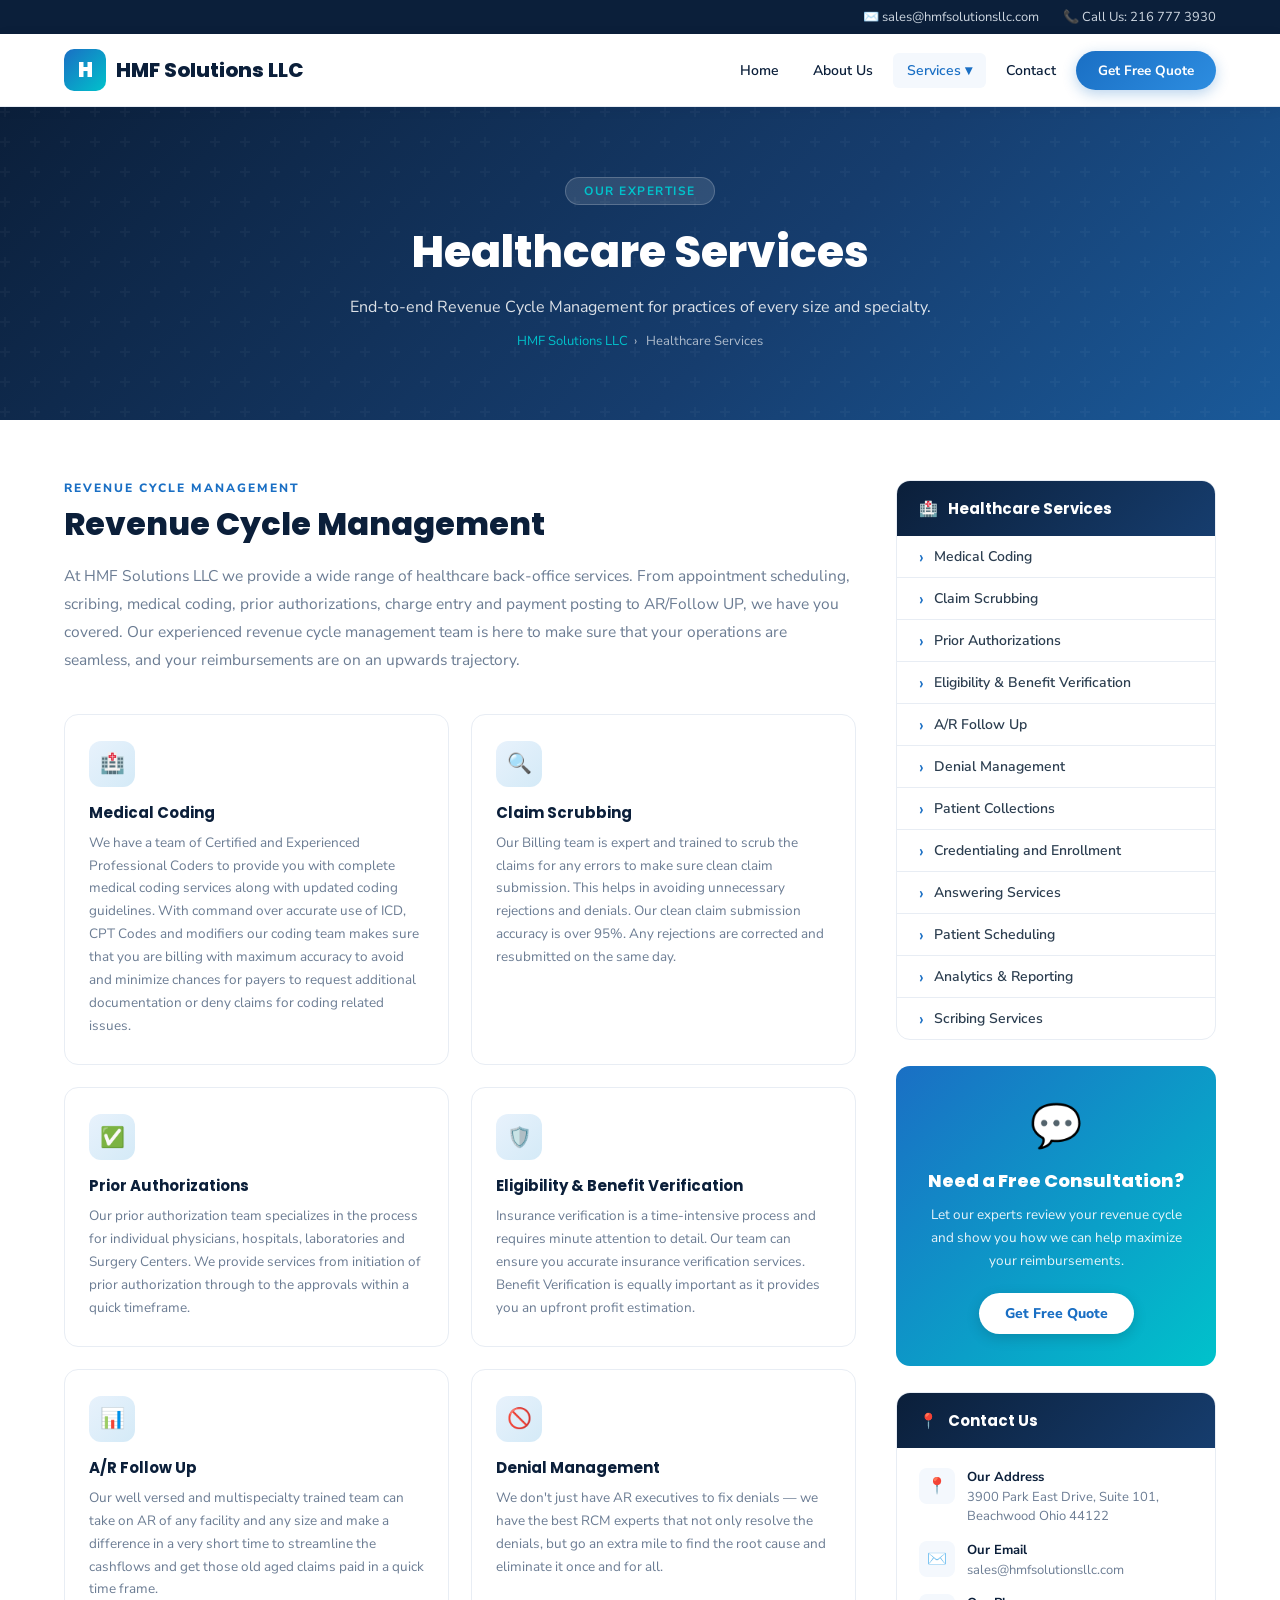
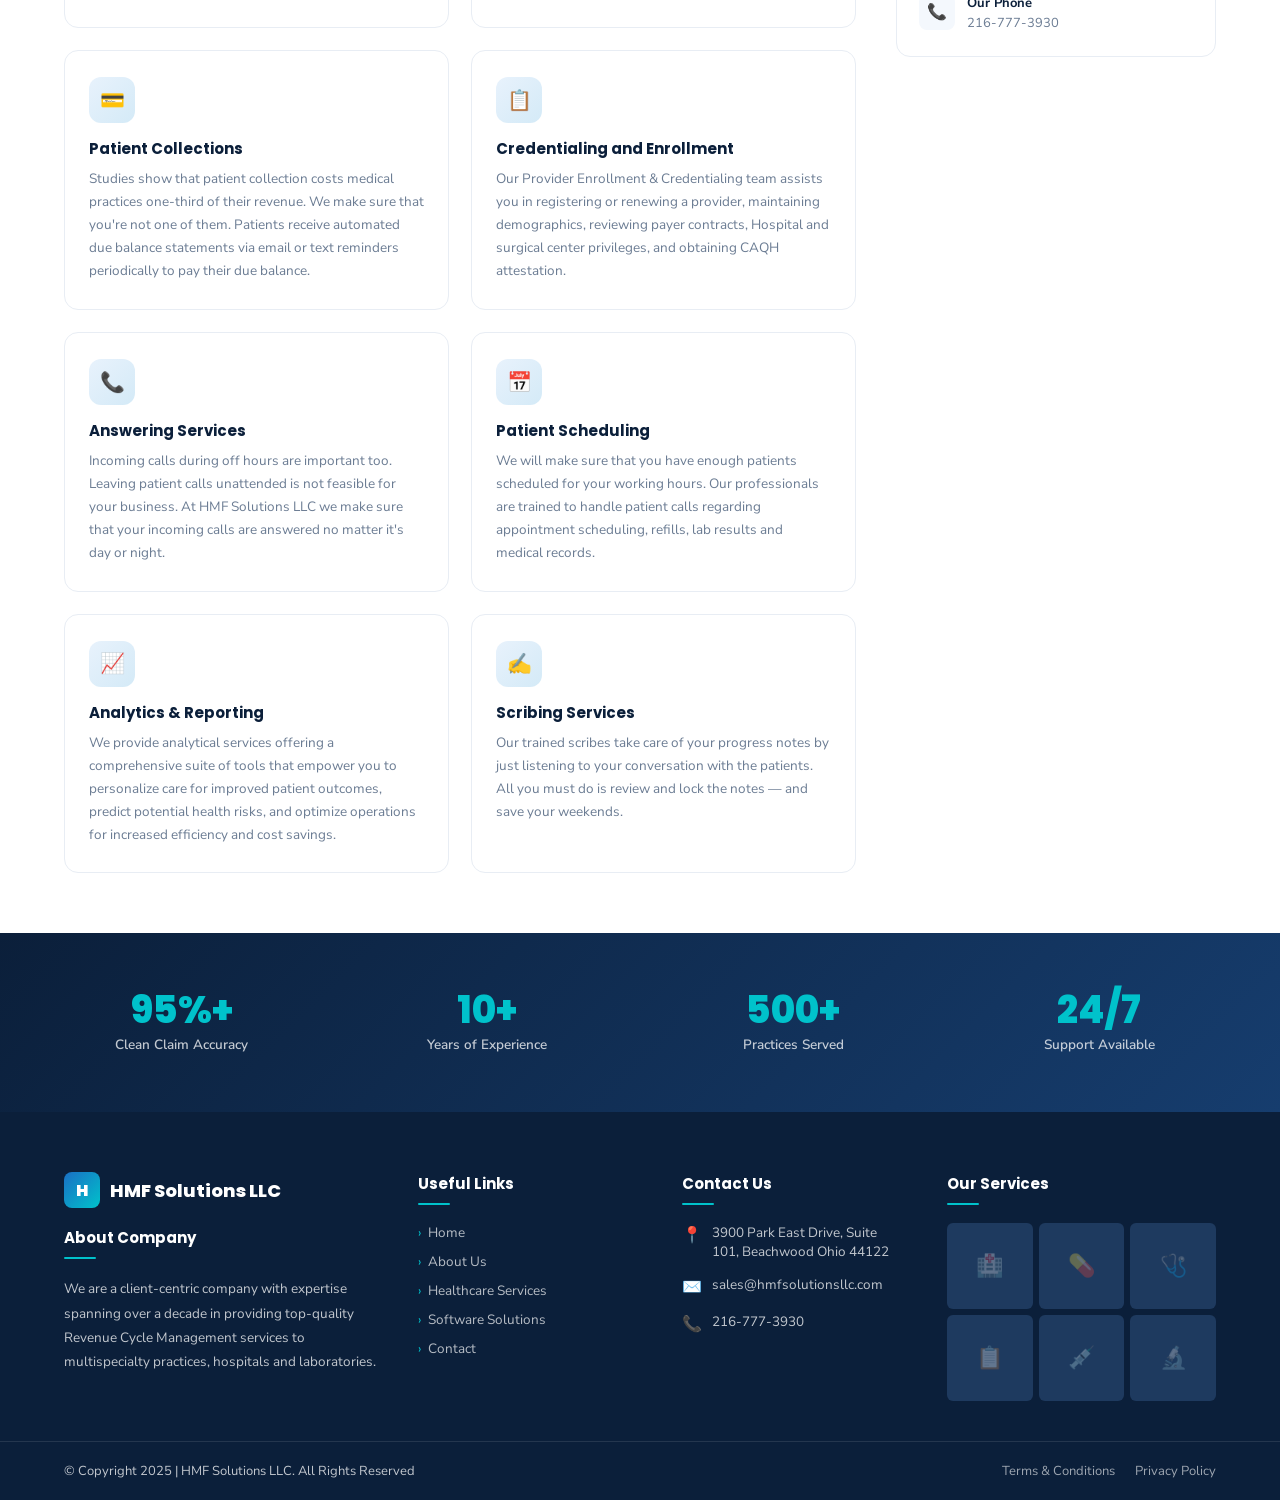
==== healthcare.html @ f74f813e "Add files via upload" ====
<!DOCTYPE html>
<html lang="en">
<head>
<meta charset="UTF-8"/>
<meta name="viewport" content="width=device-width, initial-scale=1.0"/>
<title>Healthcare Services – HMF Solutions LLC</title>
<link rel="stylesheet" href="style.css"/>
</head>
<body>
<div id="nav-placeholder"></div>

<section class="page-hero">
  <div class="tag">Our Expertise</div>
  <h1>Healthcare Services</h1>
  <p>End-to-end Revenue Cycle Management for practices of every size and specialty.</p>
  <div class="breadcrumb"><a href="index.html">HMF Solutions LLC</a><span>›</span> Healthcare Services</div>
</section>

<div class="page-body">
  <main>
    <div class="intro-block">
      <div class="section-label">Revenue Cycle Management</div>
      <h2>Revenue Cycle Management</h2>
      <p>At HMF Solutions LLC we provide a wide range of healthcare back-office services. From appointment scheduling, scribing, medical coding, prior authorizations, charge entry and payment posting to AR/Follow UP, we have you covered. Our experienced revenue cycle management team is here to make sure that your operations are seamless, and your reimbursements are on an upwards trajectory.</p>
    </div>
    <div class="services-grid">
      <div class="service-card"><div class="card-icon">🏥</div><h3>Medical Coding</h3><p>We have a team of Certified and Experienced Professional Coders to provide you with complete medical coding services along with updated coding guidelines. With command over accurate use of ICD, CPT Codes and modifiers our coding team makes sure that you are billing with maximum accuracy to avoid and minimize chances for payers to request additional documentation or deny claims for coding related issues.</p></div>
      <div class="service-card"><div class="card-icon">🔍</div><h3>Claim Scrubbing</h3><p>Our Billing team is expert and trained to scrub the claims for any errors to make sure clean claim submission. This helps in avoiding unnecessary rejections and denials. Our clean claim submission accuracy is over 95%. Any rejections are corrected and resubmitted on the same day.</p></div>
      <div class="service-card"><div class="card-icon">✅</div><h3>Prior Authorizations</h3><p>Our prior authorization team specializes in the process for individual physicians, hospitals, laboratories and Surgery Centers. We provide services from initiation of prior authorization through to the approvals within a quick timeframe.</p></div>
      <div class="service-card"><div class="card-icon">🛡️</div><h3>Eligibility &amp; Benefit Verification</h3><p>Insurance verification is a time-intensive process and requires minute attention to detail. Our team can ensure you accurate insurance verification services. Benefit Verification is equally important as it provides you an upfront profit estimation.</p></div>
      <div class="service-card"><div class="card-icon">📊</div><h3>A/R Follow Up</h3><p>Our well versed and multispecialty trained team can take on AR of any facility and any size and make a difference in a very short time to streamline the cashflows and get those old aged claims paid in a quick time frame.</p></div>
      <div class="service-card"><div class="card-icon">🚫</div><h3>Denial Management</h3><p>We don't just have AR executives to fix denials — we have the best RCM experts that not only resolve the denials, but go an extra mile to find the root cause and eliminate it once and for all.</p></div>
      <div class="service-card"><div class="card-icon">💳</div><h3>Patient Collections</h3><p>Studies show that patient collection costs medical practices one-third of their revenue. We make sure that you're not one of them. Patients receive automated due balance statements via email or text reminders periodically to pay their due balance.</p></div>
      <div class="service-card"><div class="card-icon">📋</div><h3>Credentialing and Enrollment</h3><p>Our Provider Enrollment &amp; Credentialing team assists you in registering or renewing a provider, maintaining demographics, reviewing payer contracts, Hospital and surgical center privileges, and obtaining CAQH attestation.</p></div>
      <div class="service-card"><div class="card-icon">📞</div><h3>Answering Services</h3><p>Incoming calls during off hours are important too. Leaving patient calls unattended is not feasible for your business. At HMF Solutions LLC we make sure that your incoming calls are answered no matter it's day or night.</p></div>
      <div class="service-card"><div class="card-icon">📅</div><h3>Patient Scheduling</h3><p>We will make sure that you have enough patients scheduled for your working hours. Our professionals are trained to handle patient calls regarding appointment scheduling, refills, lab results and medical records.</p></div>
      <div class="service-card"><div class="card-icon">📈</div><h3>Analytics &amp; Reporting</h3><p>We provide analytical services offering a comprehensive suite of tools that empower you to personalize care for improved patient outcomes, predict potential health risks, and optimize operations for increased efficiency and cost savings.</p></div>
      <div class="service-card"><div class="card-icon">✍️</div><h3>Scribing Services</h3><p>Our trained scribes take care of your progress notes by just listening to your conversation with the patients. All you must do is review and lock the notes — and save your weekends.</p></div>
    </div>
  </main>
  <aside class="sidebar">
    <div class="sidebar-card">
      <div class="sidebar-card-header"><span>🏥</span> Healthcare Services</div>
      <div class="sidebar-card-body">
        <a href="#">Medical Coding</a>
        <a href="#">Claim Scrubbing</a>
        <a href="#">Prior Authorizations</a>
        <a href="#">Eligibility &amp; Benefit Verification</a>
        <a href="#">A/R Follow Up</a>
        <a href="#">Denial Management</a>
        <a href="#">Patient Collections</a>
        <a href="#">Credentialing and Enrollment</a>
        <a href="#">Answering Services</a>
        <a href="#">Patient Scheduling</a>
        <a href="#">Analytics &amp; Reporting</a>
        <a href="#">Scribing Services</a>
      </div>
    </div>
    <div class="cta-box">
      <div class="icon">💬</div>
      <h3>Need a Free Consultation?</h3>
      <p>Let our experts review your revenue cycle and show you how we can help maximize your reimbursements.</p>
      <a href="contact.html" class="cta-btn">Get Free Quote</a>
    </div>
    <div class="sidebar-card">
      <div class="sidebar-card-header"><span>📍</span> Contact Us</div>
      <div class="contact-info">
        <div class="contact-row"><div class="contact-icon">📍</div><div><strong>Our Address</strong><p>3900 Park East Drive, Suite 101,<br>Beachwood Ohio 44122</p></div></div>
        <div class="contact-row"><div class="contact-icon">✉️</div><div><strong>Our Email</strong><p>sales@hmfsolutionsllc.com</p></div></div>
        <div class="contact-row"><div class="contact-icon">📞</div><div><strong>Our Phone</strong><p>216-777-3930</p></div></div>
      </div>
    </div>
  </aside>
</div>

<div id="footer-placeholder"></div>
<script src="components.js"></script>
<script>
  document.getElementById('nav-placeholder').innerHTML = renderNav('healthcare');
  document.getElementById('footer-placeholder').innerHTML = renderFooter();
</script>
</body>
</html>
---- style.css ----
/* ===== HMF Solutions LLC – Global Styles ===== */
@import url('https://fonts.googleapis.com/css2?family=Nunito+Sans:wght@400;600;700;800&family=Poppins:wght@400;500;600;700;800&display=swap');

*, *::before, *::after { box-sizing: border-box; margin: 0; padding: 0; }

:root {
  --navy: #0b1f3a;
  --blue: #1a6fc4;
  --blue-light: #2d8de0;
  --accent: #00c2cb;
  --green: #27ae60;
  --white: #ffffff;
  --light-bg: #f4f8fd;
  --gray: #6b7c93;
  --gray-light: #e8edf4;
  --text: #2c3e50;
}

html { scroll-behavior: smooth; }
body { font-family: 'Nunito Sans', sans-serif; color: var(--text); background: #fff; }
a { text-decoration: none; color: inherit; }
ul { list-style: none; }

/* TOPBAR */
.topbar { background: var(--navy); color: #cdd6e0; font-size: 13px; padding: 8px 0; }
.topbar-inner { max-width: 1200px; margin: 0 auto; padding: 0 24px; display: flex; justify-content: flex-end; align-items: center; gap: 24px; }
.topbar a { color: #cdd6e0; }
.topbar a:hover { color: var(--accent); }

/* NAVBAR */
nav { background: #fff; border-bottom: 1px solid var(--gray-light); position: sticky; top: 0; z-index: 100; box-shadow: 0 2px 12px rgba(11,31,58,.07); }
.nav-inner { max-width: 1200px; margin: 0 auto; padding: 0 24px; display: flex; align-items: center; justify-content: space-between; height: 72px; }
.logo { display: flex; align-items: center; gap: 10px; font-family: 'Poppins', sans-serif; font-weight: 800; font-size: 20px; color: var(--navy); }
.logo-icon { width: 42px; height: 42px; background: linear-gradient(135deg, var(--blue), var(--accent)); border-radius: 10px; display: flex; align-items: center; justify-content: center; color: #fff; font-size: 20px; font-weight: 900; }
.nav-links { display: flex; align-items: center; gap: 6px; }
.nav-links > li { position: relative; }
.nav-links > li > a { display: block; padding: 8px 14px; font-weight: 600; font-size: 14px; color: var(--navy); border-radius: 6px; transition: color .2s, background .2s; }
.nav-links > li > a:hover, .nav-links > li > a.active { color: var(--blue); background: var(--light-bg); }
.nav-links > li:hover .dropdown { display: block; }
.dropdown { display: none; position: absolute; top: calc(100% + 4px); left: 0; background: #fff; min-width: 200px; border-radius: 10px; box-shadow: 0 8px 30px rgba(0,0,0,.12); overflow: hidden; border: 1px solid var(--gray-light); }
.dropdown a { display: block; padding: 10px 18px; font-size: 13.5px; font-weight: 600; color: var(--text); border-bottom: 1px solid var(--gray-light); transition: background .2s, color .2s; }
.dropdown a:last-child { border: none; }
.dropdown a:hover { background: var(--light-bg); color: var(--blue); }
.btn-quote { background: linear-gradient(135deg, var(--blue), var(--blue-light)); color: #fff !important; padding: 10px 22px !important; border-radius: 30px !important; font-weight: 700 !important; font-size: 13.5px !important; transition: opacity .2s, transform .2s !important; box-shadow: 0 4px 14px rgba(26,111,196,.3); }
.btn-quote:hover { opacity: .9; transform: translateY(-1px); }

/* PAGE HERO */
.page-hero { background: linear-gradient(135deg, var(--navy) 0%, #163d6e 60%, #1a5a9a 100%); color: #fff; padding: 70px 24px; text-align: center; position: relative; overflow: hidden; }
.page-hero::before { content: ''; position: absolute; inset: 0; background: url("data:image/svg+xml,%3Csvg width='60' height='60' viewBox='0 0 60 60' xmlns='http://www.w3.org/2000/svg'%3E%3Cg fill='none' fill-rule='evenodd'%3E%3Cg fill='%23ffffff' fill-opacity='0.03'%3E%3Cpath d='M36 34v-4h-2v4h-4v2h4v4h2v-4h4v-2h-4zm0-30V0h-2v4h-4v2h4v4h2V6h4V4h-4zM6 34v-4H4v4H0v2h4v4h2v-4h4v-2H6zM6 4V0H4v4H0v2h4v4h2V6h4V4H6z'/%3E%3C/g%3E%3C/g%3E%3C/svg%3E"); }
.page-hero .tag { display: inline-block; background: rgba(255,255,255,.12); border: 1px solid rgba(255,255,255,.2); border-radius: 30px; padding: 5px 18px; font-size: 12px; font-weight: 700; text-transform: uppercase; letter-spacing: 1.5px; margin-bottom: 14px; color: var(--accent); }
.page-hero h1 { font-family: 'Poppins', sans-serif; font-size: clamp(28px, 5vw, 44px); font-weight: 800; margin-bottom: 12px; }
.page-hero p { font-size: 16px; opacity: .85; max-width: 600px; margin: 0 auto; }
.breadcrumb { font-size: 13px; color: rgba(255,255,255,.65); margin-top: 14px; }
.breadcrumb a { color: var(--accent); }
.breadcrumb span { margin: 0 6px; }

/* SECTION LABEL */
.section-label { color: var(--blue); font-size: 12px; font-weight: 800; text-transform: uppercase; letter-spacing: 2px; margin-bottom: 8px; }

/* STATS BAR */
.stats-bar { background: linear-gradient(135deg, var(--navy), #163d6e); color: #fff; padding: 48px 24px; }
.stats-inner { max-width: 1200px; margin: 0 auto; display: grid; grid-template-columns: repeat(4, 1fr); gap: 24px; text-align: center; }
.stat-item { padding: 10px; }
.stat-num { font-family: 'Poppins', sans-serif; font-size: 38px; font-weight: 800; color: var(--accent); line-height: 1; margin-bottom: 6px; }
.stat-label { font-size: 13.5px; color: rgba(255,255,255,.75); font-weight: 600; }

/* FOOTER */
footer { background: var(--navy); color: rgba(255,255,255,.75); }
.footer-top { max-width: 1200px; margin: 0 auto; padding: 60px 24px 40px; display: grid; grid-template-columns: 1.4fr 1fr 1fr 1.2fr; gap: 40px; }
.footer-col h4 { font-family: 'Poppins', sans-serif; font-size: 15px; font-weight: 700; color: #fff; margin-bottom: 18px; position: relative; padding-bottom: 10px; }
.footer-col h4::after { content: ''; position: absolute; bottom: 0; left: 0; width: 32px; height: 2px; background: var(--accent); border-radius: 2px; }
.footer-about p { font-size: 13.5px; line-height: 1.8; margin-top: 14px; }
.footer-logo { display: flex; align-items: center; gap: 10px; font-family: 'Poppins', sans-serif; font-weight: 800; font-size: 18px; color: #fff; }
.footer-logo-icon { width: 36px; height: 36px; background: linear-gradient(135deg, var(--blue), var(--accent)); border-radius: 8px; display: flex; align-items: center; justify-content: center; font-size: 16px; font-weight: 900; color: #fff; }
.footer-links li { margin-bottom: 10px; }
.footer-links a { font-size: 13.5px; color: rgba(255,255,255,.7); transition: color .2s, padding-left .2s; display: flex; align-items: center; gap: 6px; }
.footer-links a::before { content: '›'; color: var(--accent); }
.footer-links a:hover { color: var(--accent); padding-left: 4px; }
.footer-contact-row { display: flex; gap: 10px; align-items: flex-start; margin-bottom: 14px; font-size: 13.5px; }
.footer-contact-row .ico { color: var(--accent); font-size: 16px; margin-top: 1px; }
.footer-gallery { display: grid; grid-template-columns: repeat(3, 1fr); gap: 6px; margin-top: 4px; }
.footer-gallery-item { aspect-ratio: 1; background: #1e3a5f; border-radius: 6px; display: flex; align-items: center; justify-content: center; font-size: 22px; color: rgba(255,255,255,.3); cursor: pointer; transition: background .2s; }
.footer-gallery-item:hover { background: var(--blue); }
.footer-bottom-bar { border-top: 1px solid rgba(255,255,255,.1); }
.footer-bottom { max-width: 1200px; margin: 0 auto; padding: 20px 24px; display: flex; justify-content: space-between; align-items: center; font-size: 13px; flex-wrap: wrap; gap: 10px; }
.footer-bottom a { color: var(--accent); }
.footer-bottom-links { display: flex; gap: 20px; }
.footer-bottom-links a { color: rgba(255,255,255,.6); }
.footer-bottom-links a:hover { color: var(--accent); }

/* SIDEBAR */
.sidebar { display: flex; flex-direction: column; gap: 26px; }
.sidebar-card { background: #fff; border: 1px solid var(--gray-light); border-radius: 14px; overflow: hidden; }
.sidebar-card-header { background: linear-gradient(135deg, var(--navy), #163d6e); color: #fff; padding: 16px 22px; font-family: 'Poppins', sans-serif; font-size: 15px; font-weight: 700; display: flex; align-items: center; gap: 10px; }
.sidebar-card-body a { display: flex; align-items: center; gap: 10px; padding: 11px 22px; font-size: 14px; font-weight: 600; color: var(--text); border-bottom: 1px solid var(--gray-light); transition: background .2s, color .2s, padding-left .2s; }
.sidebar-card-body a:last-child { border: none; }
.sidebar-card-body a:hover { background: var(--light-bg); color: var(--blue); padding-left: 28px; }
.sidebar-card-body a::before { content: '›'; color: var(--blue); font-size: 18px; line-height: 1; }
.cta-box { background: linear-gradient(135deg, var(--blue), var(--accent)); border-radius: 14px; padding: 32px 24px; color: #fff; text-align: center; }
.cta-box .icon { font-size: 42px; margin-bottom: 12px; }
.cta-box h3 { font-family: 'Poppins', sans-serif; font-size: 18px; font-weight: 800; margin-bottom: 10px; }
.cta-box p { font-size: 13.5px; line-height: 1.7; opacity: .9; margin-bottom: 20px; }
.cta-btn { display: inline-block; background: #fff; color: var(--blue); padding: 11px 26px; border-radius: 30px; font-weight: 800; font-size: 14px; transition: transform .2s, box-shadow .2s; box-shadow: 0 4px 14px rgba(0,0,0,.15); }
.cta-btn:hover { transform: translateY(-2px); box-shadow: 0 8px 20px rgba(0,0,0,.2); }
.contact-info { padding: 20px 22px 22px; }
.contact-row { display: flex; gap: 12px; align-items: flex-start; margin-bottom: 14px; }
.contact-row:last-child { margin: 0; }
.contact-icon { width: 36px; height: 36px; min-width: 36px; background: var(--light-bg); border-radius: 8px; display: flex; align-items: center; justify-content: center; font-size: 16px; color: var(--blue); }
.contact-row p { font-size: 13px; color: var(--gray); line-height: 1.5; }
.contact-row strong { display: block; font-size: 13px; color: var(--navy); font-weight: 700; margin-bottom: 2px; }

/* BTN */
.btn { display: inline-block; padding: 13px 30px; border-radius: 30px; font-weight: 700; font-size: 14px; transition: transform .2s, box-shadow .2s; cursor: pointer; border: none; }
.btn-primary { background: linear-gradient(135deg, var(--blue), var(--blue-light)); color: #fff; box-shadow: 0 4px 14px rgba(26,111,196,.3); }
.btn-primary:hover { transform: translateY(-2px); box-shadow: 0 8px 20px rgba(26,111,196,.4); }
.btn-outline { background: transparent; color: var(--blue); border: 2px solid var(--blue); }
.btn-outline:hover { background: var(--blue); color: #fff; transform: translateY(-2px); }
.btn-white { background: #fff; color: var(--blue); box-shadow: 0 4px 14px rgba(0,0,0,.15); }
.btn-white:hover { transform: translateY(-2px); box-shadow: 0 8px 20px rgba(0,0,0,.2); }

/* SERVICE CARDS */
.service-card { background: #fff; border: 1px solid var(--gray-light); border-radius: 14px; padding: 26px 24px; transition: box-shadow .25s, transform .25s, border-color .25s; position: relative; overflow: hidden; }
.service-card::before { content: ''; position: absolute; top: 0; left: 0; width: 4px; height: 100%; background: linear-gradient(180deg, var(--blue), var(--accent)); border-radius: 4px 0 0 4px; opacity: 0; transition: opacity .25s; }
.service-card:hover { box-shadow: 0 10px 36px rgba(26,111,196,.12); transform: translateY(-3px); border-color: var(--blue); }
.service-card:hover::before { opacity: 1; }
.card-icon { width: 46px; height: 46px; background: linear-gradient(135deg, #e8f2fc, #d4eaf7); border-radius: 12px; display: flex; align-items: center; justify-content: center; font-size: 20px; margin-bottom: 14px; transition: background .25s; }
.service-card:hover .card-icon { background: linear-gradient(135deg, var(--blue), var(--accent)); }
.service-card h3 { font-family: 'Poppins', sans-serif; font-size: 15px; font-weight: 700; color: var(--navy); margin-bottom: 8px; }
.service-card p { font-size: 13.5px; line-height: 1.7; color: var(--gray); }

/* PAGE BODY LAYOUT */
.page-body { max-width: 1200px; margin: 0 auto; padding: 60px 24px; display: grid; grid-template-columns: 1fr 320px; gap: 40px; align-items: start; }
.intro-block h2 { font-family: 'Poppins', sans-serif; font-size: clamp(22px, 3.5vw, 32px); font-weight: 800; color: var(--navy); margin-bottom: 18px; line-height: 1.25; }
.intro-block p { font-size: 15.5px; line-height: 1.8; color: var(--gray); margin-bottom: 20px; }
.services-grid { display: grid; grid-template-columns: 1fr 1fr; gap: 22px; margin-top: 40px; }

/* RESPONSIVE */
@media (max-width: 900px) {
  .page-body { grid-template-columns: 1fr; }
  .sidebar { order: -1; }
  .services-grid { grid-template-columns: 1fr; }
  .stats-inner { grid-template-columns: repeat(2, 1fr); }
  .footer-top { grid-template-columns: 1fr 1fr; }
}
@media (max-width: 600px) {
  .nav-links { display: none; }
  .footer-top { grid-template-columns: 1fr; }
  .stats-inner { grid-template-columns: 1fr 1fr; }
  .footer-bottom { flex-direction: column; text-align: center; }
}
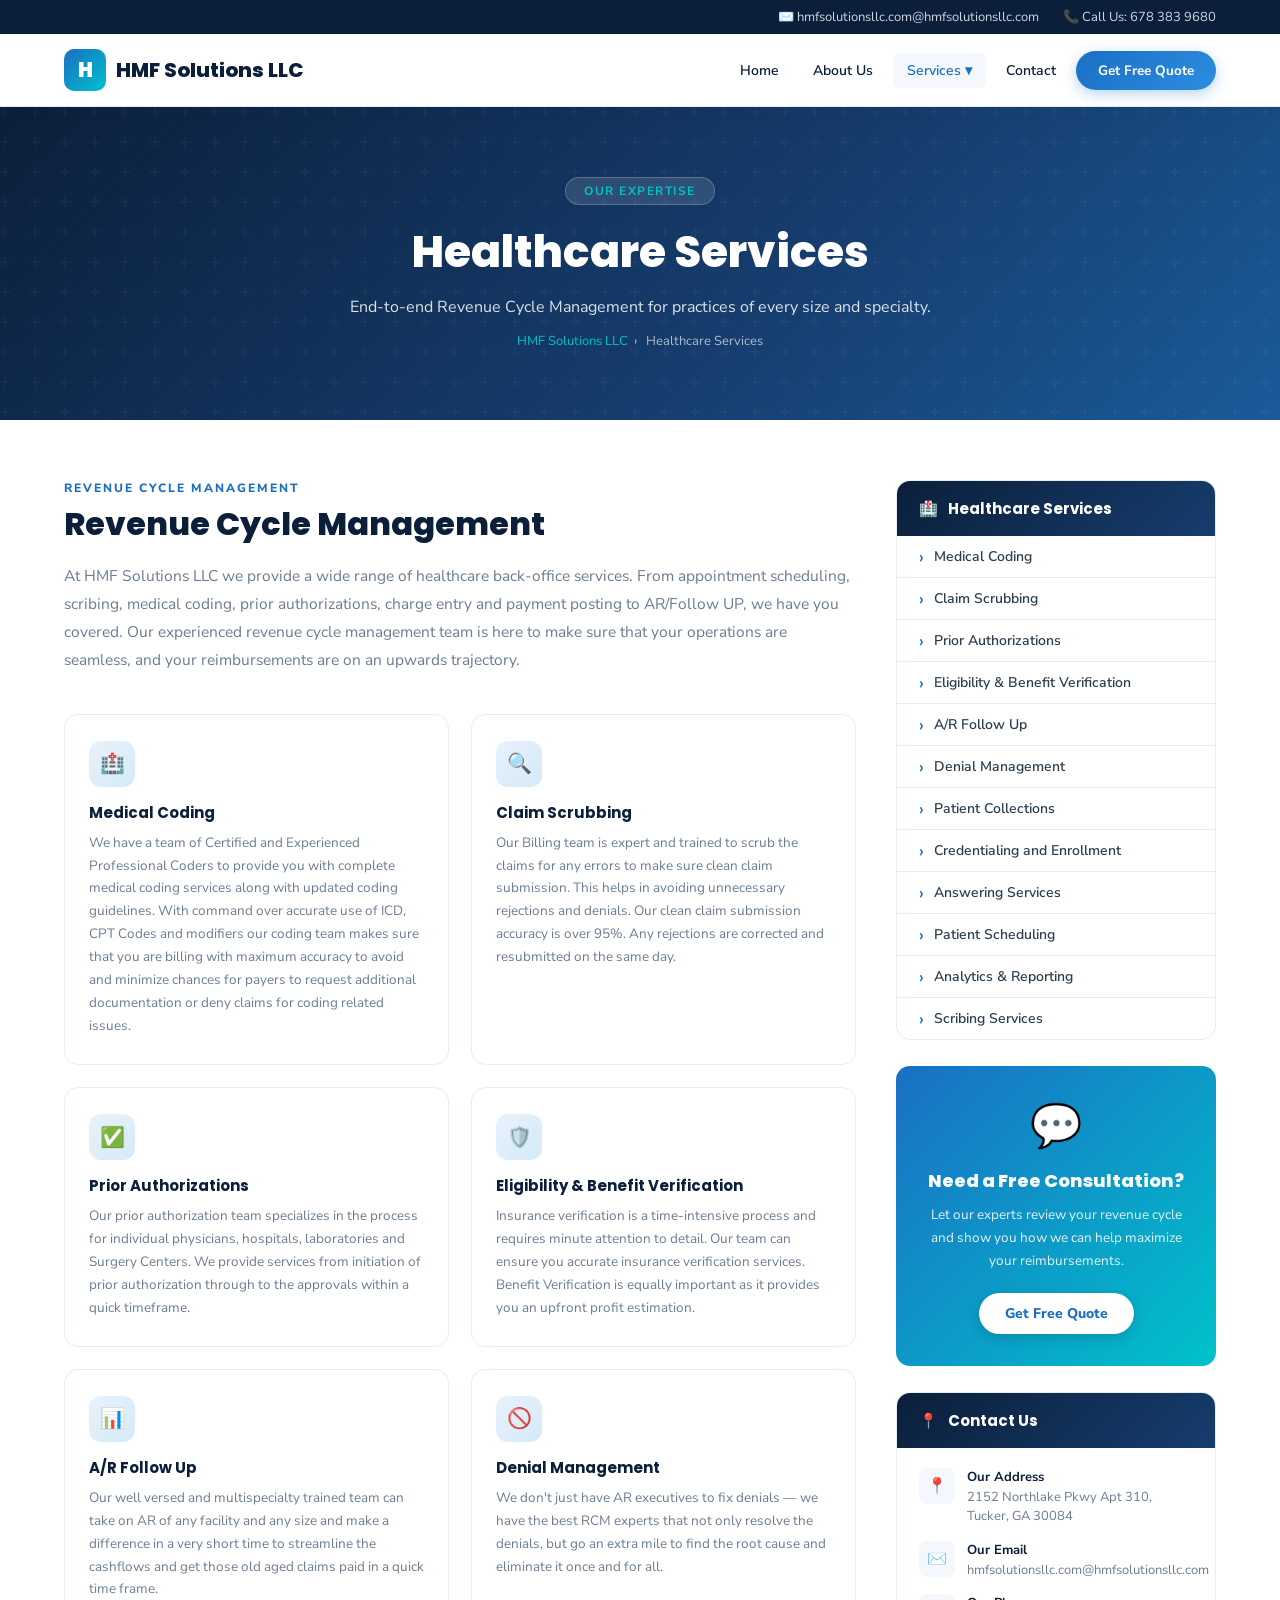
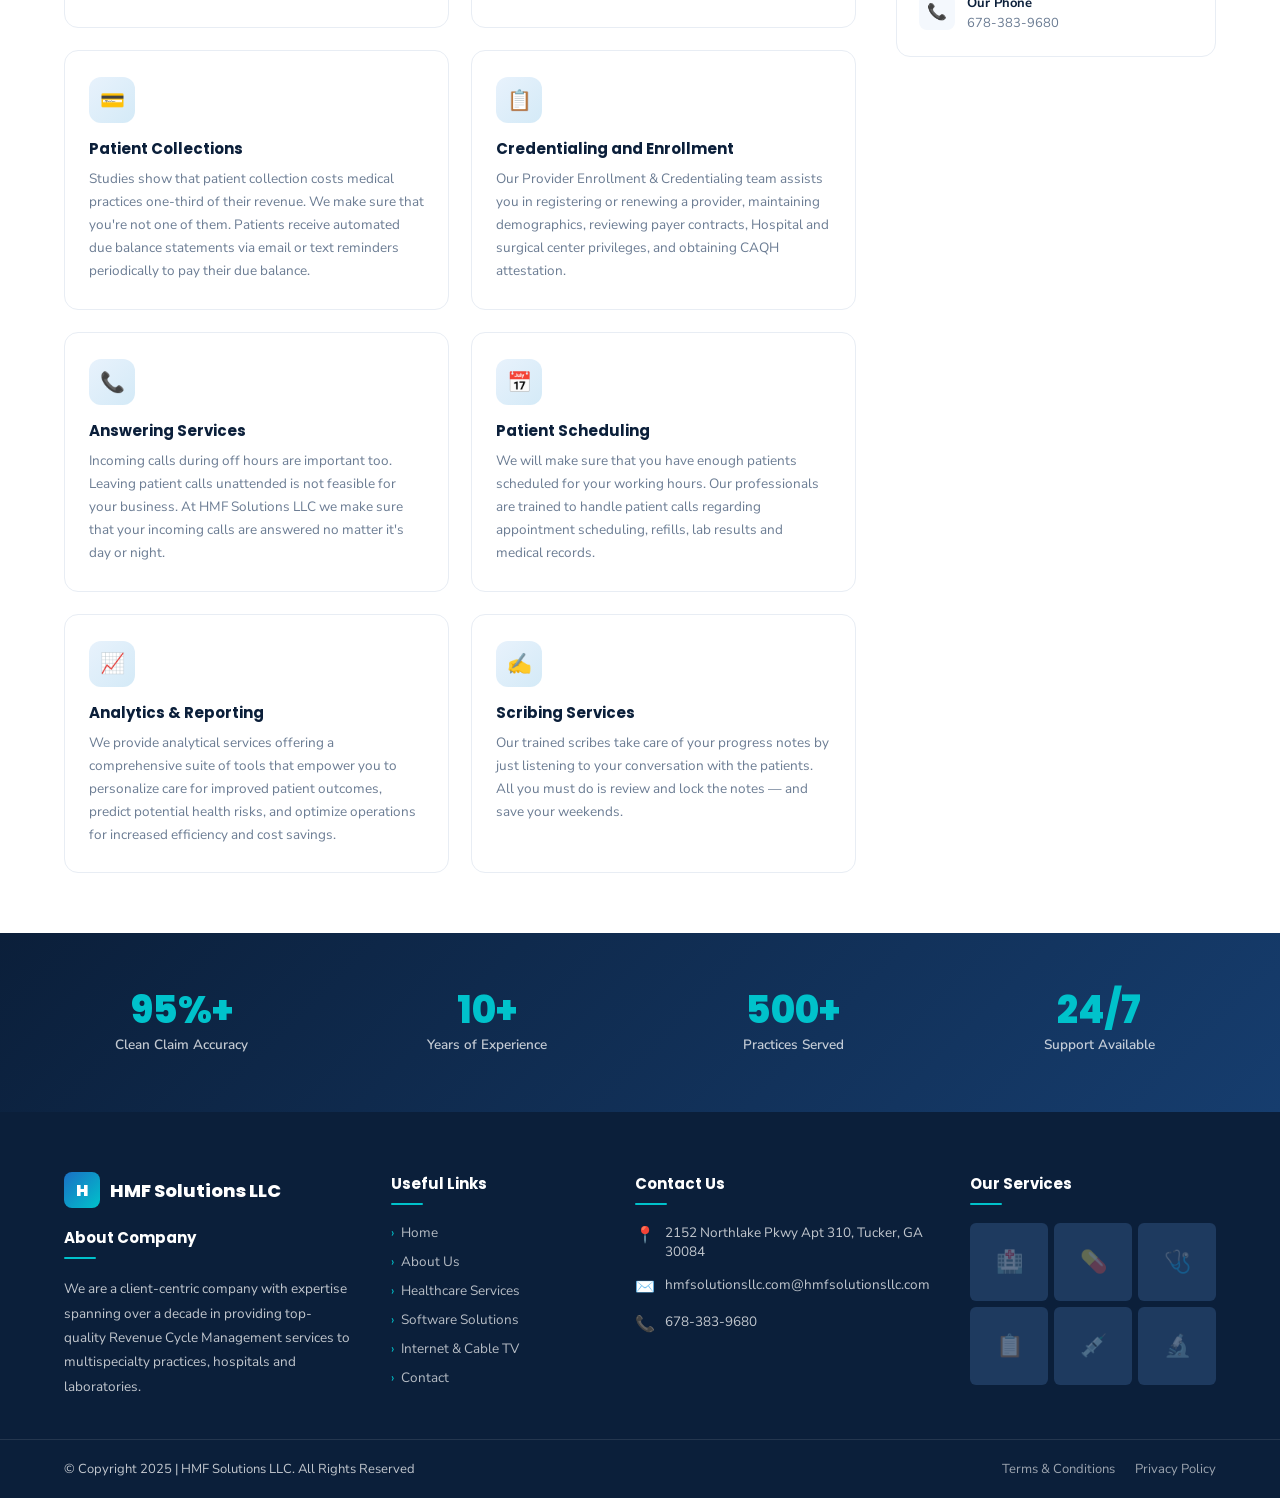
==== commit 694afaca: "Add files via upload" ====
--- a/healthcare.html
+++ b/healthcare.html
@@ -65,9 +65,9 @@
     <div class="sidebar-card">
       <div class="sidebar-card-header"><span>📍</span> Contact Us</div>
       <div class="contact-info">
-        <div class="contact-row"><div class="contact-icon">📍</div><div><strong>Our Address</strong><p>3900 Park East Drive, Suite 101,<br>Beachwood Ohio 44122</p></div></div>
-        <div class="contact-row"><div class="contact-icon">✉️</div><div><strong>Our Email</strong><p>sales@hmfsolutionsllc.com</p></div></div>
-        <div class="contact-row"><div class="contact-icon">📞</div><div><strong>Our Phone</strong><p>216-777-3930</p></div></div>
+        <div class="contact-row"><div class="contact-icon">📍</div><div><strong>Our Address</strong><p>2152 Northlake Pkwy Apt 310,<br>Tucker, GA 30084</p></div></div>
+        <div class="contact-row"><div class="contact-icon">✉️</div><div><strong>Our Email</strong><p>hmfsolutionsllc.com@hmfsolutionsllc.com</p></div></div>
+        <div class="contact-row"><div class="contact-icon">📞</div><div><strong>Our Phone</strong><p>678-383-9680</p></div></div>
       </div>
     </div>
   </aside>
